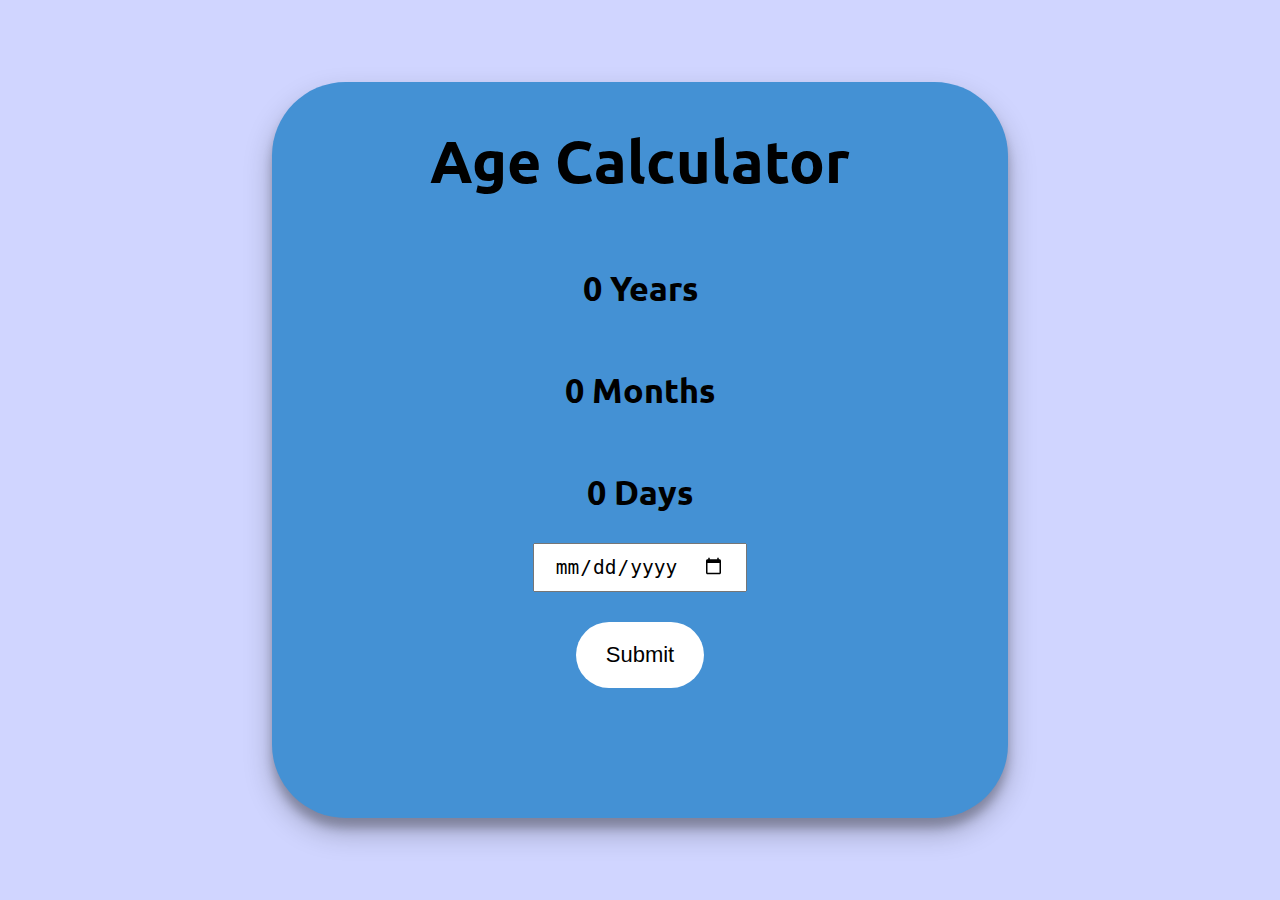
==== Day 2/index.html @ 456f822d "Made the frontend with some modification in design" ====
<!DOCTYPE html>
<html lang="en">

<head>
    <meta charset="UTF-8">
    <meta name="viewport" content="width=device-width, initial-scale=1.0">
    <title>Age Calculator </title>
    <link rel="stylesheet" href="style.css">
    <link rel="stylesheet" href="script.js">
    <link rel="preconnect" href="https://fonts.googleapis.com">
    <link rel="preconnect" href="https://fonts.gstatic.com" crossorigin>
    <link href="https://fonts.googleapis.com/css2?family=Ubuntu:wght@300;400;500;700&display=swap" rel="stylesheet">
</head>

<body>
    <div class="container">
        <div class="cards">
            <h1>Age Calculator</h1>
            <div class="result"></div>
            <h2><span id="currDate">0</span> Years</h2>
            <h2><span>0</span> Months</h2>
            <h2><span>0</span> Days</h2>
            <input type="date" id="input">
            <button id="submit">Submit</button>
        </div>
    </div>

</body>

</html>
---- Day 2/style.css ----
body {
    margin: 0;
    padding: 0;
    box-sizing: border-box;
    font-family: 'Ubuntu', sans-serif;
}

.container {
    height: 100vh;
    width: 100%;
    background: #D0D5FF;
    display: flex;
    align-items: center;
    justify-content: center;
}

.cards {
    background: #4491d4;
    width: 46em;
    height: 46em;
    border-radius: 10%;
    box-shadow: rgba(0, 0, 0, 0.25) 0px 14px 28px, rgba(0, 0, 0, 0.22) 0px 10px 10px;
    display: flex;
    flex-direction: column;
    align-items: center;
}

h1 {
    font-size: 59px;
}

h2 {
    font-size: 34px;
    align-items: start;
    margin-top: 30px;
}

#input {
    padding: 10px 20px;
    font-size: 1.5em;
    margin-bottom: 30px;
}

#submit {
    font-size: 22px;
    padding: 20px 30px;
    border-radius: 50px;
    border-style: none;
    color: #000;
    background-color: white;
}
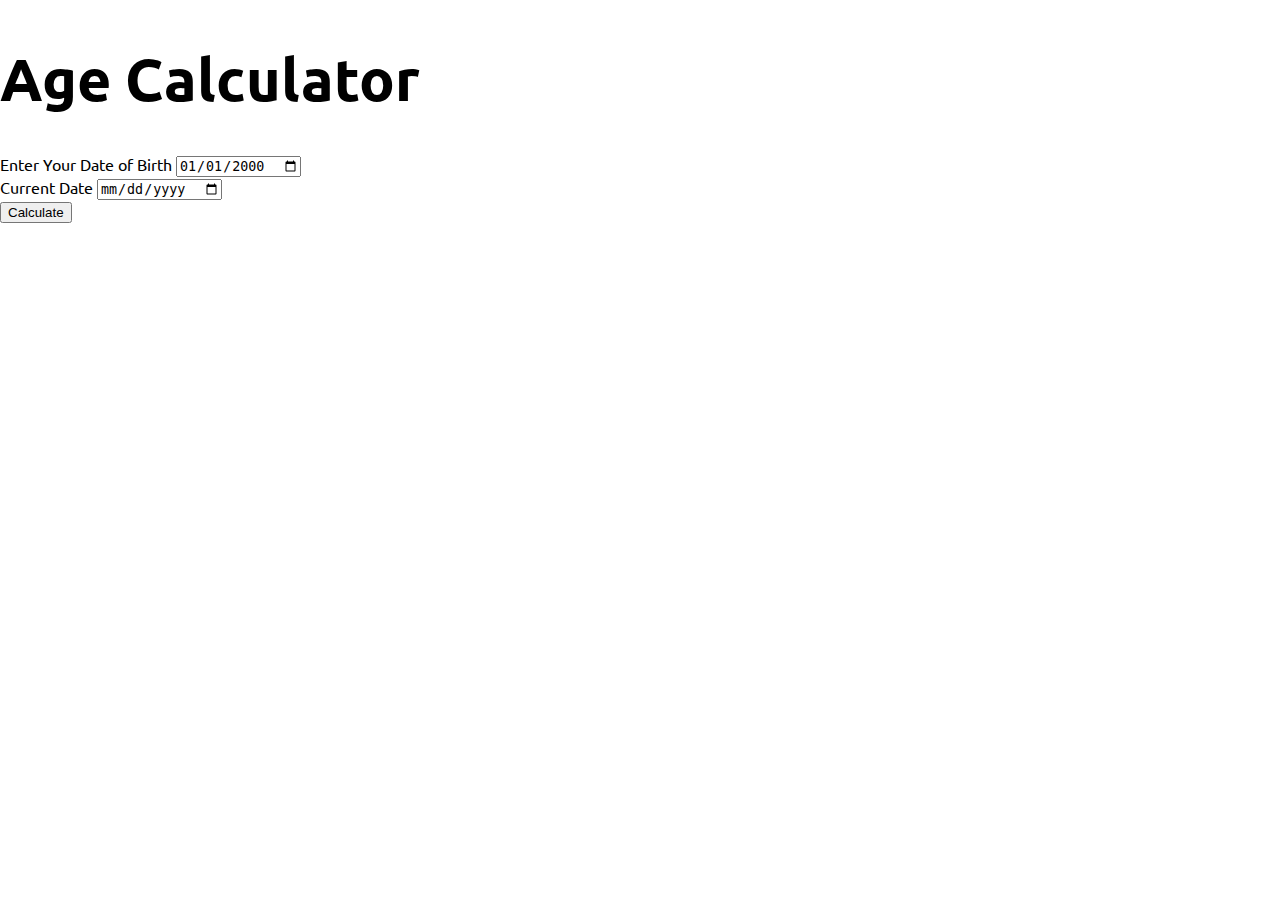
==== commit 073bf7c7: "Update index.html" ====
--- a/Day 2/index.html
+++ b/Day 2/index.html
@@ -13,18 +13,32 @@
 </head>
 
 <body>
-    <div class="container">
-        <div class="cards">
+    <div class="card">
+        <header>
             <h1>Age Calculator</h1>
-            <div class="result"></div>
-            <h2><span id="currDate">0</span> Years</h2>
-            <h2><span>0</span> Months</h2>
-            <h2><span>0</span> Days</h2>
-            <input type="date" id="input">
-            <button id="submit">Submit</button>
+        </header>
+
+        <div class="first-div">
+            <label>Enter Your Date of Birth</label>
+            <input id="inputDob" type="date" value="2000-01-01" />
         </div>
+
+        <div class="second-div">
+            <label>Current Date</label>
+            <input id="cdate" type="date" value="" />
+        </div>
+
+        <button type="button" onclick="getDOB()">
+            Calculate
+        </button>
+        <br />
+        <div id="currentAge"></div>
+        <script src="script.js"></script>
+
+        <!-- <div class="result">
+            <p>Your Current Age is 0 years 0 months 0 days </p>
+        </div> -->
     </div>
-
 </body>
 
-</html>+</html>
